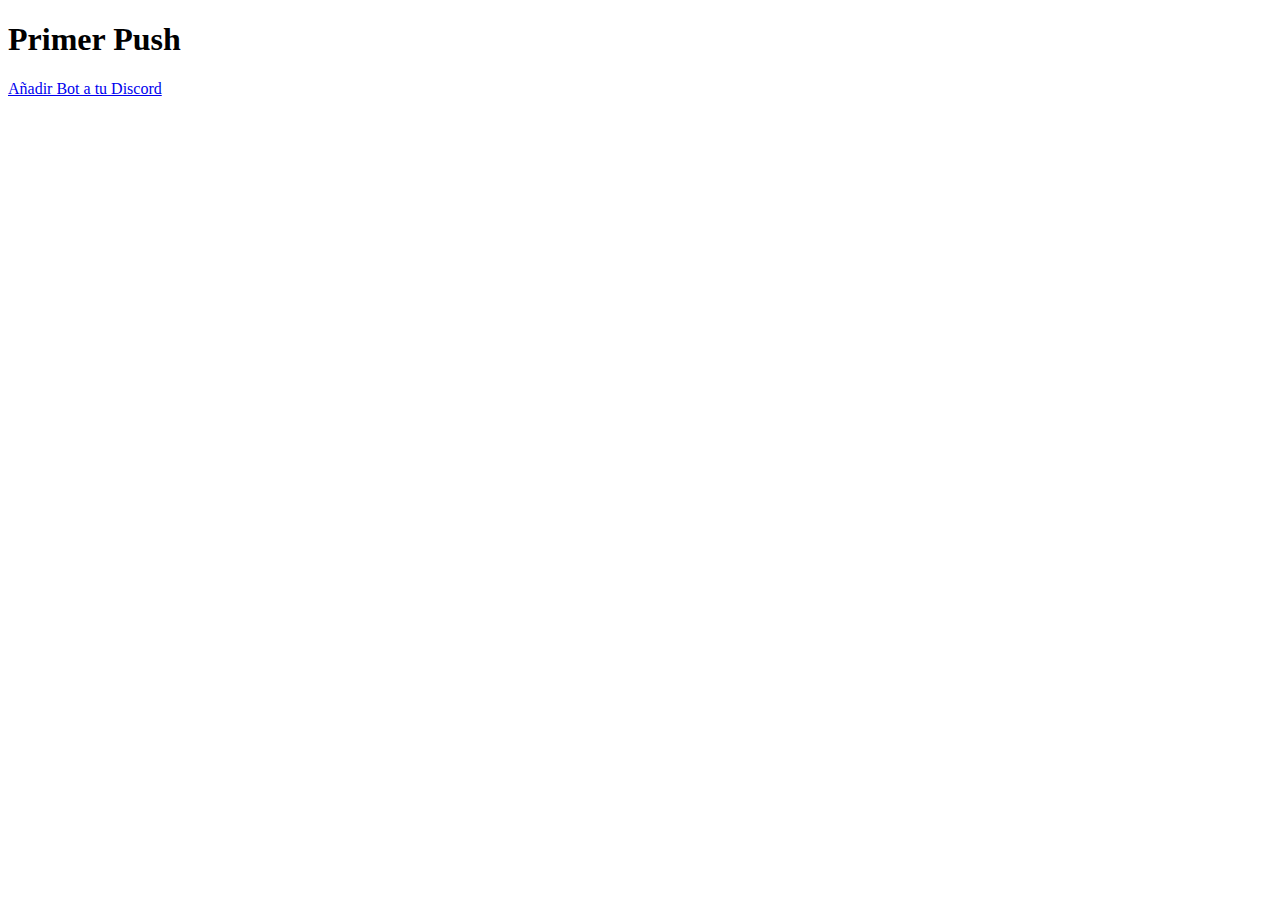
==== index.html @ b4a00647 "Creación de link" ====
<!DOCTYPE html>
<html lang="en">
<head>
    <meta charset="UTF-8">
    <meta name="viewport" content="width=device-width, initial-scale=1.0">
    <title>Document</title>
</head>
<body>
    <h1>Primer Push</h1>
    <a href="google.com">Añadir Bot a tu Discord</a>
</body>
</html>
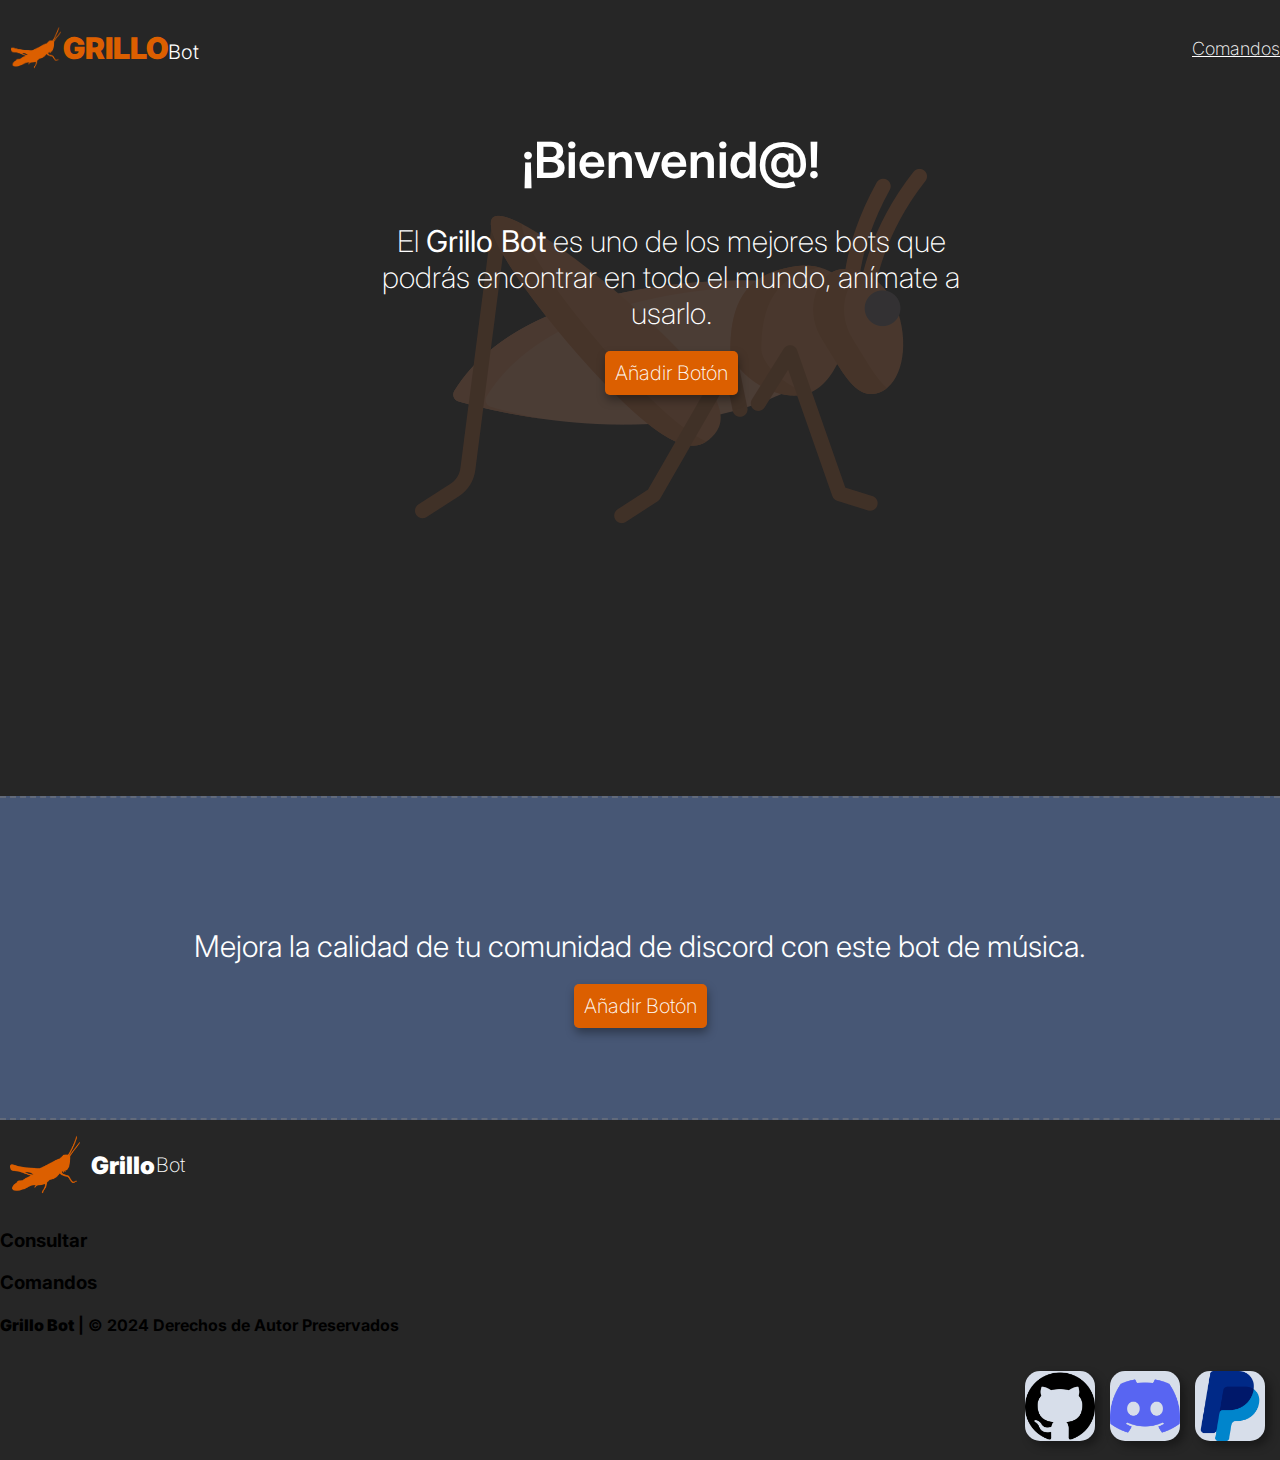
==== commit 9bd62748: "nuevos cambios" ====
--- a/index.html
+++ b/index.html
@@ -1,12 +1,83 @@
 <!DOCTYPE html>
 <html lang="en">
+
 <head>
     <meta charset="UTF-8">
     <meta name="viewport" content="width=device-width, initial-scale=1.0">
-    <title>Document</title>
+    <title>Grillo Bot</title>
+    <link rel="stylesheet" href="style.css">
+    <link rel="shortcut icon" href="imagenes/grillo-logo.png" type="image/x-icon">
+    <link rel="preconnect" href="https://fonts.googleapis.com">
+    <link rel="preconnect" href="https://fonts.gstatic.com" crossorigin>
+    <link href="https://fonts.googleapis.com/css2?family=Inter:wght@100..900&display=swap" rel="stylesheet">
 </head>
+
 <body>
-    <h1>Primer Push</h1>
-    <a href="google.com">Añadir Bot a tu Discord</a>
+    <header class="caja-logo">
+        <section class="logo">
+            <img src="imagenes/grillo-logo-img.png" alt="grillo" class="logo-imagen">
+            <h1 class="titulo_header">GRILLO<span class="titulo_header_bot">Bot</span></h1>
+        </section>
+        <section class="logo-comandos">
+            <a href="google.com" class="titulo_header_comandos">Comandos</a>
+        </section>
+    </header>
+
+    <section class="add-boton-texto">
+        <section class="add-texto">
+            <h1 class="add-texto-titulo">¡Bienvenid@!</h1>
+            <p class="add-texto-p">El <b>Grillo Bot</b> es uno de los mejores bots que podrás encontrar en todo
+                el mundo, anímate a usarlo.
+            </p>
+            <a href="https://discord.com/oauth2/authorize?client_id=1246208798566125568&permissions=3072&scope=bot+applications.commands"
+                class="add-boton">Añadir Botón</a>
+        </section>
+    </section>
+    <!-- <img src="imagenes/grillo-animado.png" alt="grillo" class="imagen"> --> 
+<br>
+<br>
+<br>
+<br>
+<br>
+<br>
+<br>
+<br>
+<br>
+<br>
+    <section class="add-boton-texto-parrafo">
+        <p class="add-boton-texto-p">Mejora la calidad de tu comunidad de discord con este bot de música.</p>
+        <a href="https://discord.com/oauth2/authorize?client_id=1246208798566125568&permissions=3072&scope=bot+applications.commands"
+        class="add-boton">Añadir Botón</a>
+    </section>
+    <footer>
+        <section>
+            <span class="logo-footer">
+
+                <img src="imagenes/grillo-logo-img.png" alt="grillo-logo" class="grillo-logo-footer">
+                <h2><b>Grillo</b></h2><h2 class="texto-footer-logo">Bot</h3>
+
+            </span>
+            <span>
+                <h3>Consultar</h3>
+                <h3>Comandos</h4>
+            </span>
+            <span>
+
+                <h4><b>Grillo Bot</b> | © 2024 Derechos de Autor Preservados</h4>
+
+            </span>
+            <span class="footer-iconos">
+
+                <a href="#"><img src="imagenes/github-logo.png" alt="" class="footer-caja"></a>
+                <a href="#"><img src="imagenes/discord-logo.png" alt="" class="footer-caja"></a>
+                <a href="#"><img src="imagenes/paypal-logo.png" alt="" class="footer-caja"></a>
+
+            </span>
+
+
+        </section>
+    </footer>
+
 </body>
+
 </html>--- a/style.css
+++ b/style.css
@@ -0,0 +1,131 @@
+body{
+    font-family: "Inter", sans-serif;
+    font-optical-sizing: auto;
+    font-style: normal;
+    font-variation-settings: "slnt" 0;
+    background-color: #262626;
+    padding: 0;
+    margin: 0;
+}    
+.imagen{
+    display: block;
+    margin: 0 auto;
+    width: 300px;
+    height: 300px;
+    opacity: 0.2;
+}
+.caja-logo{
+    display: flex;
+    align-items: center;
+    justify-content: space-between;
+}
+.logo{
+    display: flex;
+    align-items: center;
+    gap: 1px;
+    padding: 10px;
+}
+.logo-imagen{
+    margin: 1px;
+    width: min(50px,90vw);
+    height: min(50px,90vw);
+    }
+.titulo_header{
+    color: #DC5F00;
+    font-size: min(30px,90vw);
+    font-weight: 900;
+}
+.titulo_header_bot{
+    color: #FFFFFF;
+    font-weight: 300;
+    font-size: min(20px,300vw);
+}
+.titulo_header_comandos{
+    color: #FFFFFF;
+    font-weight: 200;
+    font-size: min(18px,90vw);
+    max-width: 100%;
+}
+
+.add-boton-texto{
+    display: flex;
+    justify-content: center;
+    text-align: center;
+    width: 600px;
+    height: 500px;
+    /*Eso no va ok?*/
+    padding-left: 29%;
+}
+.add-texto{
+    color: white;
+    background-image: url(imagenes/grillo-animado\ 1.png);
+    background-repeat: no-repeat;
+    background-position: center center;
+}
+
+.add-texto-titulo{
+    font-weight: 600;
+    font-size: min(50px,90vw);
+}
+
+.add-texto-p{
+    font-weight: 200;
+    font-size: min(30px,90vw);
+}
+.add-boton{
+    padding: 10px 10px 10px 10px;
+    font-weight: 200;
+    font-size: min(20px,90vw);
+    color: #FFFFFF;
+    background-color: #DC5F00;
+    border-radius: 5px;
+    border: 0px#FFFFFF;
+    cursor: pointer;
+    text-decoration: none;
+    box-shadow: 1px 5px 10px rgba(0, 0, 0, 0.353);
+}
+.add-boton-texto-parrafo{
+    display: block;
+    align-items: center;
+    color: #FFFFFF;
+    font-weight: 300;
+    text-align: center;
+    gap: 50%;
+    background-color: #475775;
+    padding: 100px;
+    border-top: 2px solid rgba(128, 128, 128, 0.479);
+    border-bottom: 2px solid rgba(128, 128, 128, 0.479);
+    border-style: dashed none dashed;
+}
+.add-boton-texto-p{
+    font-size: min(30px,90vw);
+}
+.grillo-logo-footer{
+    padding: 10px;
+    width: 70px;
+    height: 70px;
+}
+.logo-footer{
+    color: #FFFFFF;
+    display: flex;
+    align-items: center;
+    gap: 1px;
+}
+.texto-footer-logo{
+    font-weight: 200;
+    font-size: min(20px,90vw);
+}
+
+.footer-iconos{
+    display: flex;
+    justify-content: end;
+    gap: 15px;
+    padding: 15px;
+}
+.footer-caja{
+    background: #D7DEEA;
+    width: 70px;
+    height: 70px;
+    border-radius: 15px;
+    box-shadow: 5px 5px 10px rgba(0, 0, 0, 0.353);
+}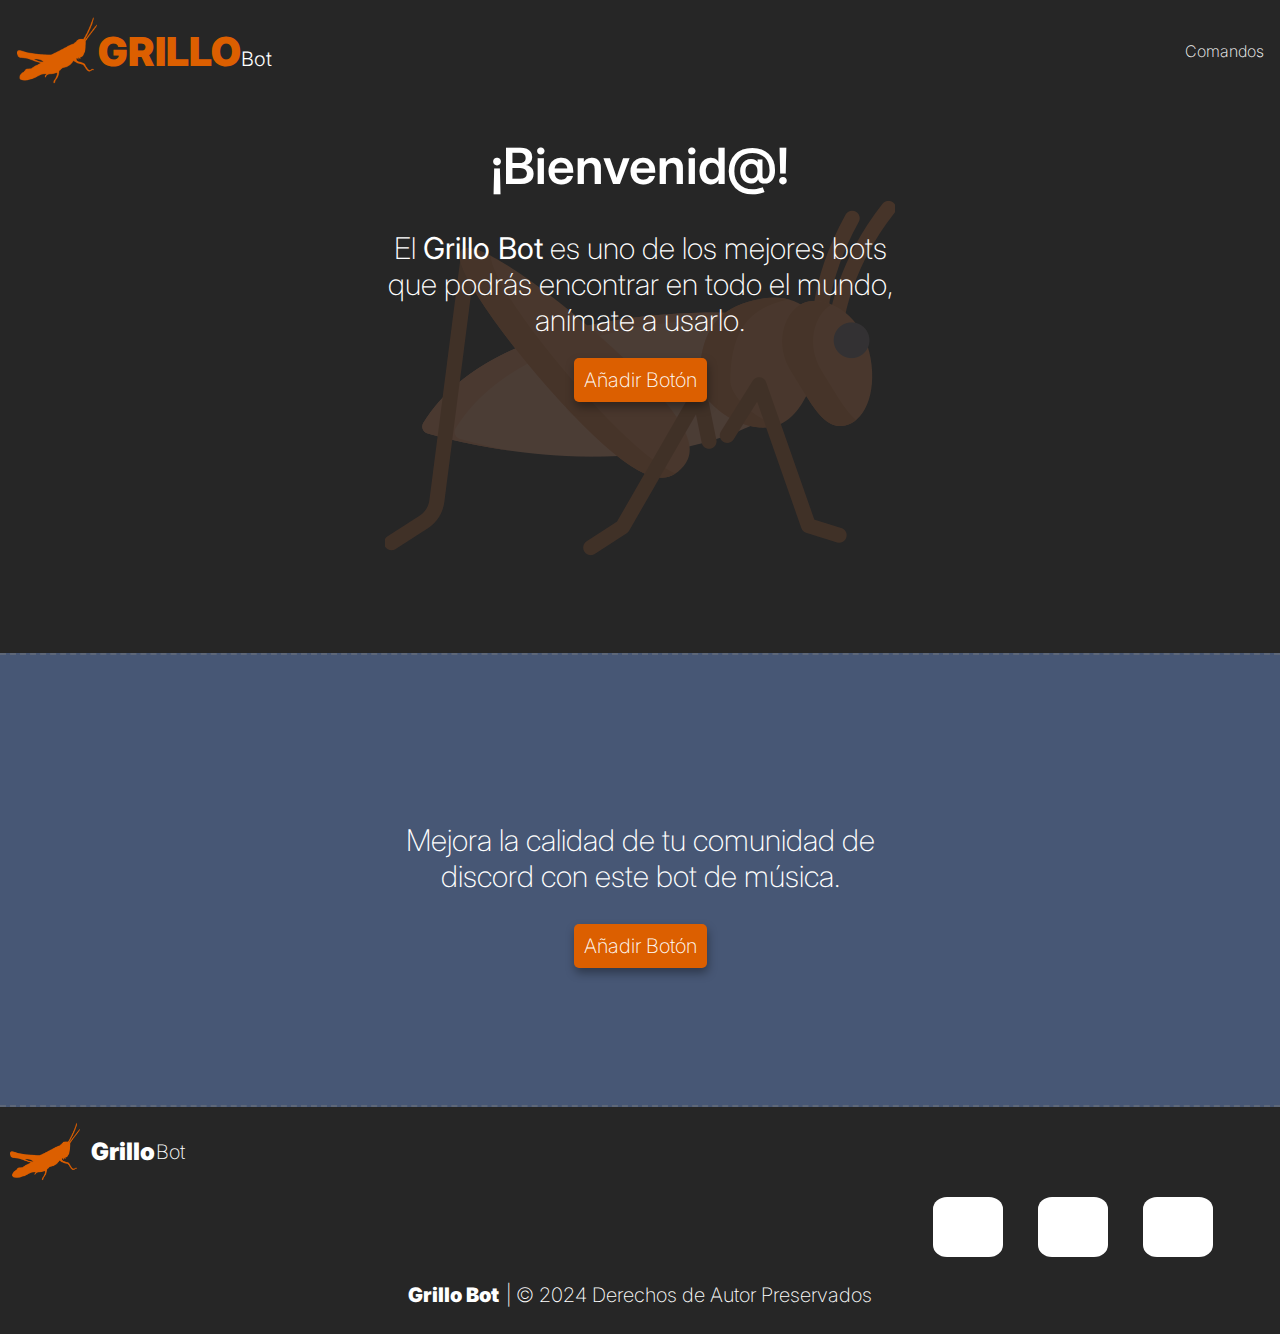
==== commit 955f5404: "página main terminada" ====
--- a/index.html
+++ b/index.html
@@ -10,6 +10,9 @@
     <link rel="preconnect" href="https://fonts.googleapis.com">
     <link rel="preconnect" href="https://fonts.gstatic.com" crossorigin>
     <link href="https://fonts.googleapis.com/css2?family=Inter:wght@100..900&display=swap" rel="stylesheet">
+    <link rel="stylesheet" href="https://cdnjs.cloudflare.com/ajax/libs/font-awesome/6.5.2/css/all.min.css"
+        integrity="sha512-SnH5WK+bZxgPHs44uWIX+LLJAJ9/2PkPKZ5QiAj6Ta86w+fsb2TkcmfRyVX3pBnMFcV7oQPJkl9QevSCWr3W6A=="
+        crossorigin="anonymous" referrerpolicy="no-referrer" />
 </head>
 
 <body>
@@ -19,7 +22,7 @@
             <h1 class="titulo_header">GRILLO<span class="titulo_header_bot">Bot</span></h1>
         </section>
         <section class="logo-comandos">
-            <a href="google.com" class="titulo_header_comandos">Comandos</a>
+            <a href="comandos.html" target="_blank" class="titulo_header_comandos">Comandos</a>
         </section>
     </header>
 
@@ -33,49 +36,34 @@
                 class="add-boton">Añadir Botón</a>
         </section>
     </section>
-    <!-- <img src="imagenes/grillo-animado.png" alt="grillo" class="imagen"> --> 
-<br>
-<br>
-<br>
-<br>
-<br>
-<br>
-<br>
-<br>
-<br>
-<br>
+
     <section class="add-boton-texto-parrafo">
         <p class="add-boton-texto-p">Mejora la calidad de tu comunidad de discord con este bot de música.</p>
         <a href="https://discord.com/oauth2/authorize?client_id=1246208798566125568&permissions=3072&scope=bot+applications.commands"
-        class="add-boton">Añadir Botón</a>
+            class="add-boton">Añadir Botón</a>
     </section>
     <footer>
-        <section>
-            <span class="logo-footer">
+        <span class="logo-footer">
 
-                <img src="imagenes/grillo-logo-img.png" alt="grillo-logo" class="grillo-logo-footer">
-                <h2><b>Grillo</b></h2><h2 class="texto-footer-logo">Bot</h3>
+            <img src="imagenes/grillo-logo-img.png" alt="grillo-logo" class="grillo-logo-footer">
+            <h2><b>Grillo</b></h2>
+            <h2 class="texto-footer-logo">Bot</h3>
 
-            </span>
-            <span>
-                <h3>Consultar</h3>
-                <h3>Comandos</h4>
-            </span>
-            <span>
+        </span>
+        <section class="footer-iconos">
 
-                <h4><b>Grillo Bot</b> | © 2024 Derechos de Autor Preservados</h4>
-
-            </span>
-            <span class="footer-iconos">
-
-                <a href="#"><img src="imagenes/github-logo.png" alt="" class="footer-caja"></a>
-                <a href="#"><img src="imagenes/discord-logo.png" alt="" class="footer-caja"></a>
-                <a href="#"><img src="imagenes/paypal-logo.png" alt="" class="footer-caja"></a>
-
+            <span class="footer-iconos-img">
+                <a href="#" class="github"><i class="fa-brands fa-github"></i></a>
+                <a href="#" class="discord"><i class="fa-brands fa-discord"></i></a>
+                <a href="#" class="paypal"><i class="fa-brands fa-paypal"></i></a>
             </span>
 
+        </section>
 
-        </section>
+        <span class="footer-copy-titulo">
+            <h4 class="footer-copy-uno"><b>Grillo Bot</b></h4>
+            <h4 class="footer-copy-dos">| © 2024 Derechos de Autor Preservados</h4>
+        </span>
     </footer>
 
 </body>
--- a/style.css
+++ b/style.css
@@ -8,31 +8,29 @@
     margin: 0;
 }    
 .imagen{
-    display: block;
     margin: 0 auto;
-    width: 300px;
-    height: 300px;
+    width: 500px;
+    height: 500px;
     opacity: 0.2;
 }
 .caja-logo{
     display: flex;
     align-items: center;
-    justify-content: space-between;
+    justify-content: space-evenly;
+    gap: 70%;
 }
 .logo{
     display: flex;
     align-items: center;
-    gap: 1px;
-    padding: 10px;
 }
 .logo-imagen{
     margin: 1px;
-    width: min(50px,90vw);
-    height: min(50px,90vw);
-    }
+    width: min(80px,90vw);
+    height: min(80px,90vw);
+}
 .titulo_header{
     color: #DC5F00;
-    font-size: min(30px,90vw);
+    font-size: min(40px,90vw);
     font-weight: 900;
 }
 .titulo_header_bot{
@@ -43,18 +41,16 @@
 .titulo_header_comandos{
     color: #FFFFFF;
     font-weight: 200;
-    font-size: min(18px,90vw);
+    font-size: min(16px,90vw);
     max-width: 100%;
+    text-decoration: none;
 }
-
 .add-boton-texto{
     display: flex;
-    justify-content: center;
     text-align: center;
-    width: 600px;
-    height: 500px;
-    /*Eso no va ok?*/
-    padding-left: 29%;
+    width: 510px;
+    height: 550px;
+    margin: 0 auto;
 }
 .add-texto{
     color: white;
@@ -62,12 +58,10 @@
     background-repeat: no-repeat;
     background-position: center center;
 }
-
 .add-texto-titulo{
     font-weight: 600;
     font-size: min(50px,90vw);
 }
-
 .add-texto-p{
     font-weight: 200;
     font-size: min(30px,90vw);
@@ -85,20 +79,27 @@
     box-shadow: 1px 5px 10px rgba(0, 0, 0, 0.353);
 }
 .add-boton-texto-parrafo{
-    display: block;
+    display: flex;
     align-items: center;
+    justify-content: center;
+    flex-direction: column;
     color: #FFFFFF;
-    font-weight: 300;
+    font-weight: 200;
     text-align: center;
-    gap: 50%;
     background-color: #475775;
-    padding: 100px;
-    border-top: 2px solid rgba(128, 128, 128, 0.479);
-    border-bottom: 2px solid rgba(128, 128, 128, 0.479);
+    height: 50vh;
+    border-top: 2px solid rgba(128, 128, 128, 0.400);
+    border-bottom: 2px solid rgba(128, 128, 128, 0.400);
     border-style: dashed none dashed;
 }
 .add-boton-texto-p{
+    width: 500px;
     font-size: min(30px,90vw);
+}
+.caja-footer{
+    color: #FFFFFF;
+    display: flex;
+    justify-content: space-between;
 }
 .grillo-logo-footer{
     padding: 10px;
@@ -115,17 +116,47 @@
     font-weight: 200;
     font-size: min(20px,90vw);
 }
-
 .footer-iconos{
     display: flex;
     justify-content: end;
-    gap: 15px;
-    padding: 15px;
+    align-items: center;
+    padding-right: 50px;
 }
-.footer-caja{
-    background: #D7DEEA;
+.footer-iconos-img{
+    min-width: 35vh;
+    display: flex;
+    justify-content: space-around;
+}
+.footer-iconos-img a {
+    text-decoration: none;
+    font-size: 40px;
     width: 70px;
-    height: 70px;
-    border-radius: 15px;
-    box-shadow: 5px 5px 10px rgba(0, 0, 0, 0.353);
+    height: 60px;
+    line-height: 60px;
+    text-align: center;
+    background: #FFFFFF;
+    border-radius: 20%;
+}
+.github{
+    color: #000000;
+}
+.discord{
+    color: #5765EC;
+}
+.paypal{
+    color: #002987;
+}
+.footer-copy-titulo{
+    color: #FFFFFF;
+    display: flex;
+    justify-content: center;
+    gap: 0.5%;
+}
+.footer-copy-uno{
+    font-weight: 700;
+    font-size: min(20px,90vw);
+}
+.footer-copy-dos{
+    font-weight: 200;
+    font-size: min(20px,90vw);
 }